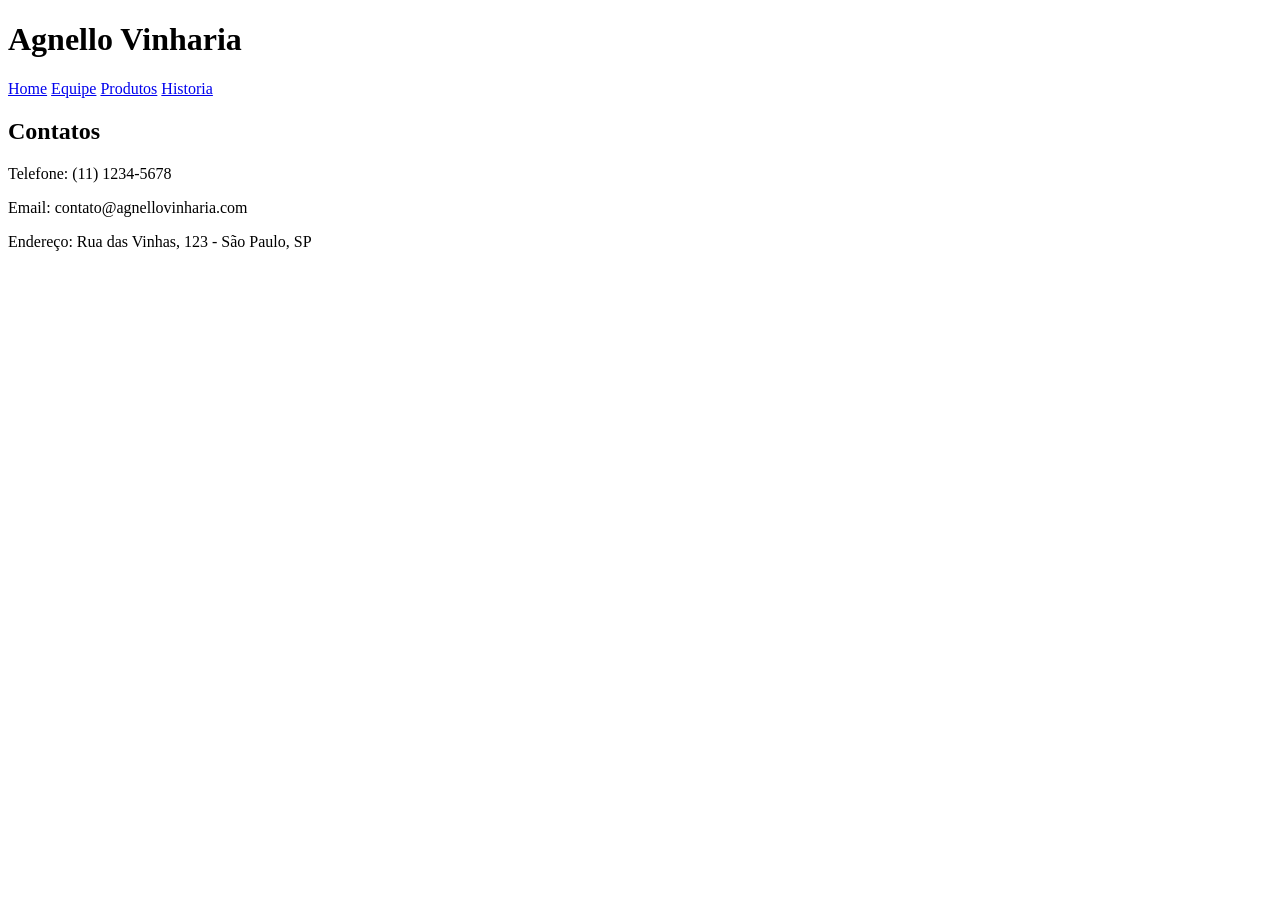
==== src/pages/contato.html @ 3767deb5 "Merge pull request #2 from renandasilvaa/Renan feat: Implementado a seção de equipes juntamente com " ====
<!DOCTYPE html>
<html lang="en">
<head>
    <meta charset="UTF-8">
    <meta name="viewport" content="width=device-width, initial-scale=1.0">
    <title>Agnello Vinharia - Contato</title>
</head>
<body>
    <h1>Agnello Vinharia</h1>
    <a href="../../index.html">Home</a>
    <a href="equipe.html">Equipe</a>
    <a href="produtos.html">Produtos</a>
    <a href="historia.html">Historia</a>
    
    <h2>Contatos</h2>
    <p>Telefone: (11) 1234-5678</p>
    <p>Email: contato@agnellovinharia.com</p>
    <p>Endereço: Rua das Vinhas, 123 - São Paulo, SP</p>
</body>
</html>
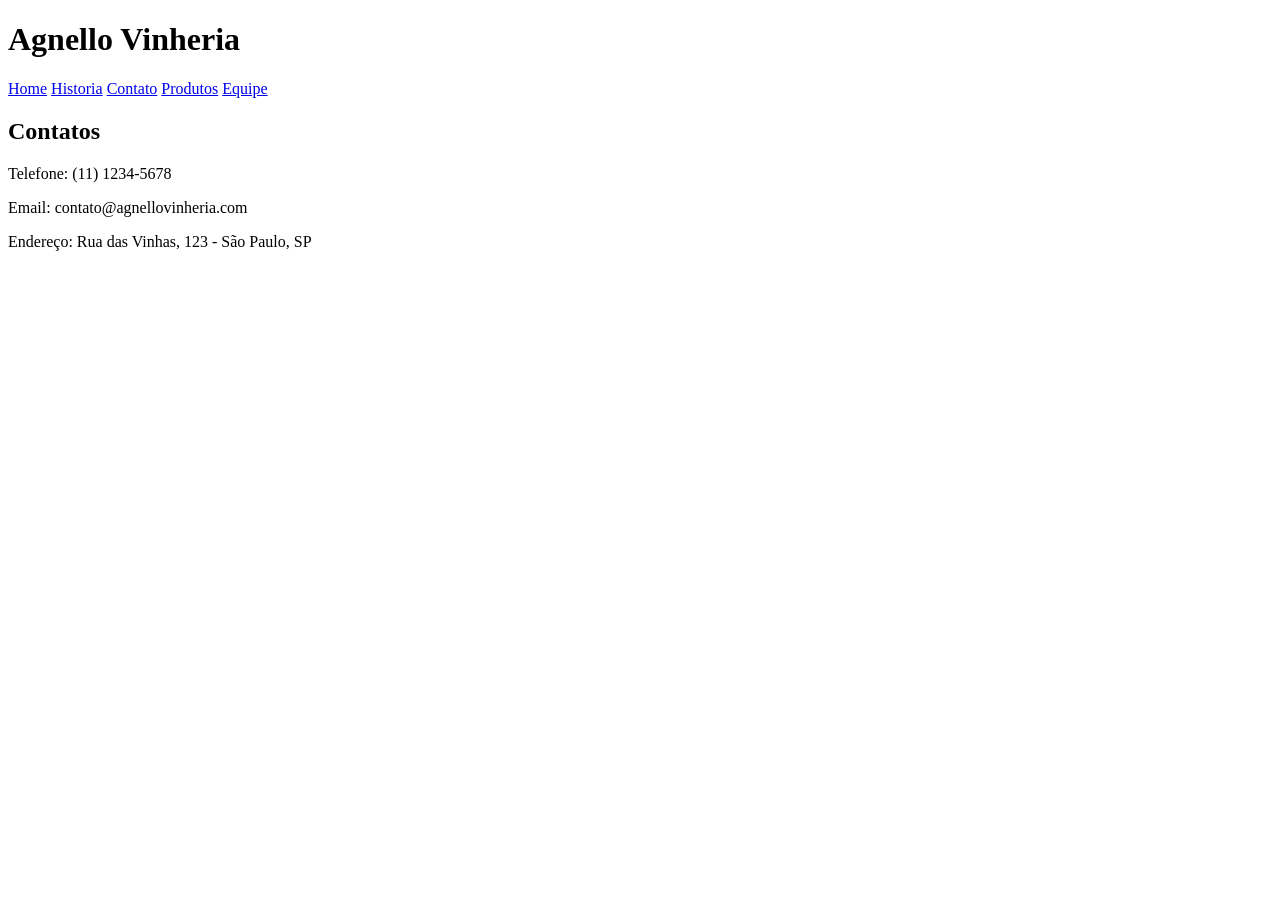
==== commit b51df27c: "Merge pull request #6 from felippetuma/tuma feat: Adicionando tag nav e modificando o nome." ====
--- a/src/pages/contato.html
+++ b/src/pages/contato.html
@@ -3,18 +3,24 @@
 <head>
     <meta charset="UTF-8">
     <meta name="viewport" content="width=device-width, initial-scale=1.0">
-    <title>Agnello Vinharia - Contato</title>
+    <meta name="keywords" content="contato, telefone, email, endereço, Agnello Vinheria">
+    <meta name="description" content="Entre em contato com a Agnello Vinheria. Telefone, email e endereço para que você possa nos encontrar e conhecer nossos vinhos de perto. Estamos ansiosos para receber sua visita!">
+    <title>Agnello Vinheria - Contato</title>
+    <link rel="stylesheet" href="../css/style.css">
 </head>
 <body>
-    <h1>Agnello Vinharia</h1>
-    <a href="../../index.html">Home</a>
-    <a href="equipe.html">Equipe</a>
-    <a href="produtos.html">Produtos</a>
-    <a href="historia.html">Historia</a>
+    <h1>Agnello Vinheria</h1>
+    <nav>
+        <a href="../../index.html">Home</a>
+        <a href="historia.html">Historia</a>
+        <a href="contato.html">Contato</a>
+        <a href="produtos.html">Produtos</a>
+        <a href="equipe.html">Equipe</a>
+    </nav>    
     
     <h2>Contatos</h2>
     <p>Telefone: (11) 1234-5678</p>
-    <p>Email: contato@agnellovinharia.com</p>
+    <p>Email: contato@agnellovinheria.com</p>
     <p>Endereço: Rua das Vinhas, 123 - São Paulo, SP</p>
 </body>
 </html>
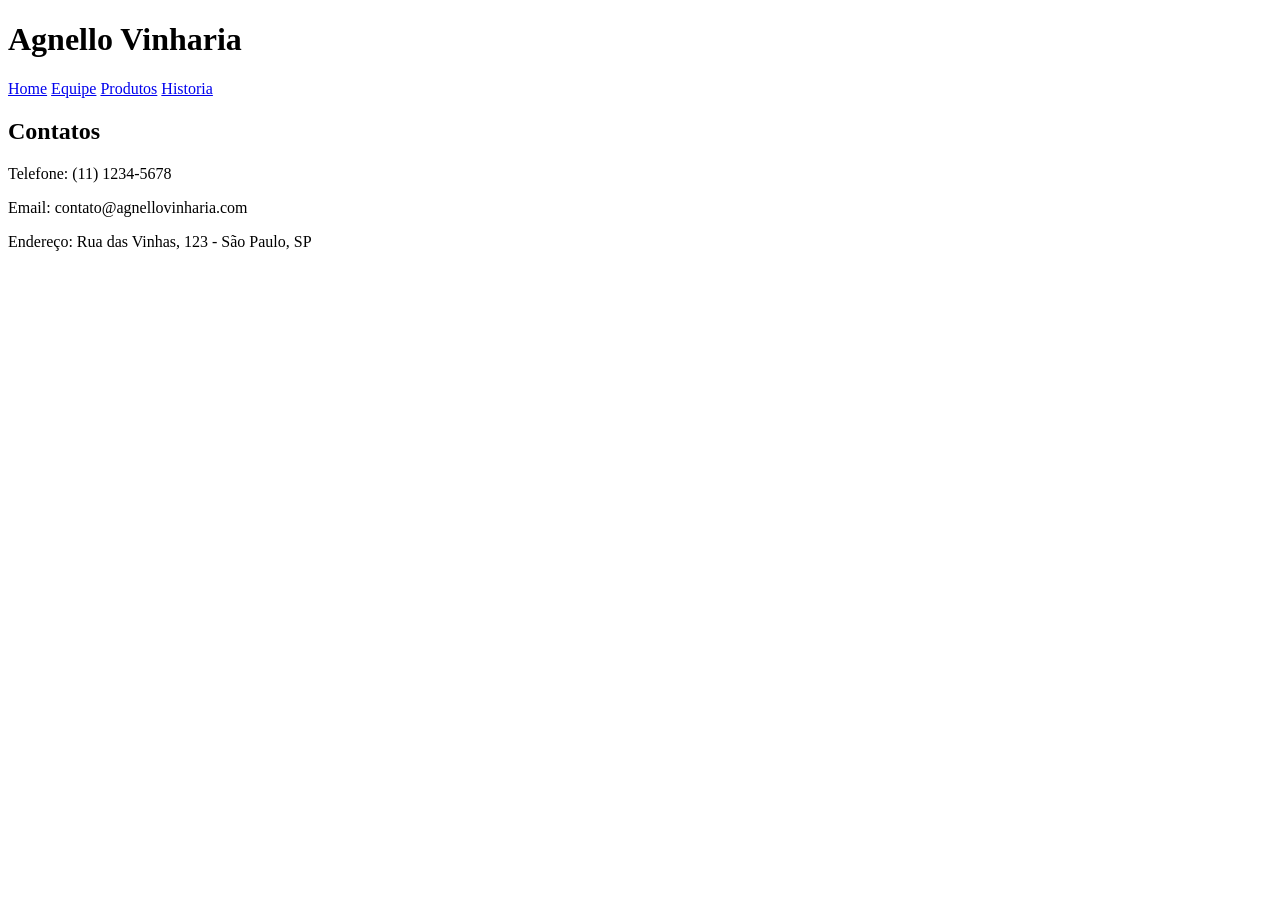
==== commit b871b676: "Merge branch 'main' of github.com:DiegoAORocha/vinharia-agnello into Diego" ====
--- a/src/pages/contato.html
+++ b/src/pages/contato.html
@@ -3,24 +3,20 @@
 <head>
     <meta charset="UTF-8">
     <meta name="viewport" content="width=device-width, initial-scale=1.0">
-    <meta name="keywords" content="contato, telefone, email, endereço, Agnello Vinheria">
-    <meta name="description" content="Entre em contato com a Agnello Vinheria. Telefone, email e endereço para que você possa nos encontrar e conhecer nossos vinhos de perto. Estamos ansiosos para receber sua visita!">
-    <title>Agnello Vinheria - Contato</title>
-    <link rel="stylesheet" href="../css/style.css">
+    <meta name="keywords" content="contato, telefone, email, endereço, Agnello Vinharia">
+    <meta name="description" content="Entre em contato com a Agnello Vinharia. Telefone, email e endereço para que você possa nos encontrar e conhecer nossos vinhos de perto. Estamos ansiosos para receber sua visita!">
+    <title>Agnello Vinharia - Contato</title>
 </head>
 <body>
-    <h1>Agnello Vinheria</h1>
-    <nav>
-        <a href="../../index.html">Home</a>
-        <a href="historia.html">Historia</a>
-        <a href="contato.html">Contato</a>
-        <a href="produtos.html">Produtos</a>
-        <a href="equipe.html">Equipe</a>
-    </nav>    
+    <h1>Agnello Vinharia</h1>
+    <a href="../../index.html">Home</a>
+    <a href="equipe.html">Equipe</a>
+    <a href="produtos.html">Produtos</a>
+    <a href="historia.html">Historia</a>
     
     <h2>Contatos</h2>
     <p>Telefone: (11) 1234-5678</p>
-    <p>Email: contato@agnellovinheria.com</p>
+    <p>Email: contato@agnellovinharia.com</p>
     <p>Endereço: Rua das Vinhas, 123 - São Paulo, SP</p>
 </body>
 </html>
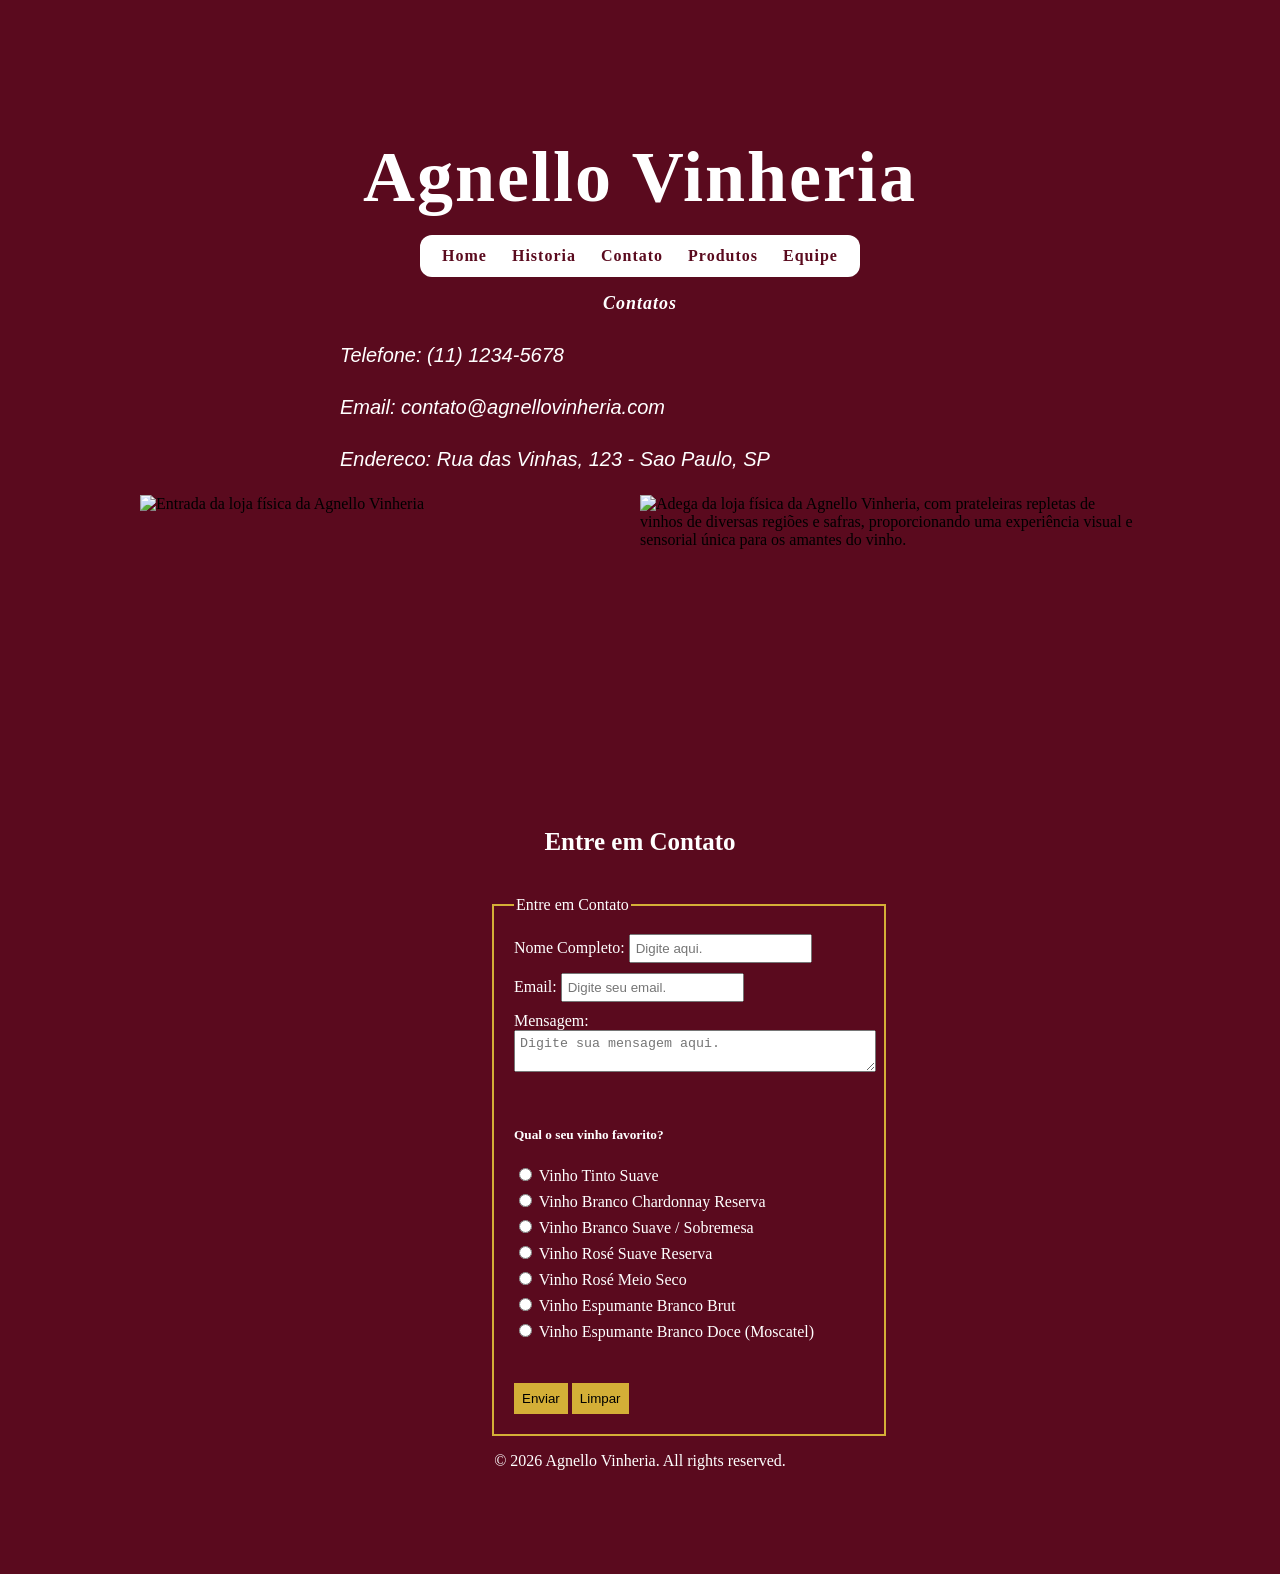
==== commit a950ba02: "Merge pull request #15 from felippetuma/tuma Tuma" ====
--- a/src/pages/contato.html
+++ b/src/pages/contato.html
@@ -1,22 +1,83 @@
 <!DOCTYPE html>
-<html lang="en">
+<html lang="pt-br">
 <head>
     <meta charset="UTF-8">
     <meta name="viewport" content="width=device-width, initial-scale=1.0">
-    <meta name="keywords" content="contato, telefone, email, endereço, Agnello Vinharia">
-    <meta name="description" content="Entre em contato com a Agnello Vinharia. Telefone, email e endereço para que você possa nos encontrar e conhecer nossos vinhos de perto. Estamos ansiosos para receber sua visita!">
-    <title>Agnello Vinharia - Contato</title>
+    <meta name="keywords" content="contato, telefone, email, endereço, Agnello Vinheria">
+    <meta name="description" content="Entre em contato com a Agnello Vinheria. Telefone, email e endereço para que você possa nos encontrar e conhecer nossos vinhos de perto. Estamos ansiosos para receber sua visita!">
+    <title>Agnello Vinheria - Contato</title>
+    <link rel="stylesheet" href="../css/style.css">
 </head>
 <body>
-    <h1>Agnello Vinharia</h1>
-    <a href="../../index.html">Home</a>
-    <a href="equipe.html">Equipe</a>
-    <a href="produtos.html">Produtos</a>
-    <a href="historia.html">Historia</a>
-    
-    <h2>Contatos</h2>
-    <p>Telefone: (11) 1234-5678</p>
-    <p>Email: contato@agnellovinharia.com</p>
-    <p>Endereço: Rua das Vinhas, 123 - São Paulo, SP</p>
+    <header>
+        <h1>Agnello Vinheria</h1>
+    </header>
+    <nav aria-label="Navegacao principal">
+        <ul class="nav-list">
+            <li><a href="../../index.html">Home</a></li>
+            <li><a href="historia.html">Historia</a></li>
+            <li><a href="contato.html">Contato</a></li>
+            <li><a href="produtos.html">Produtos</a></li>
+            <li><a href="equipe.html">Equipe</a></li>
+        </ul>
+    </nav>
+    <main>
+        <section>
+            <h2>Contatos</h2>
+            <address>
+                <p>Telefone: (11) 1234-5678</p>
+                <p>Email: contato@agnellovinheria.com</p>
+                <p>Endereco: Rua das Vinhas, 123 - Sao Paulo, SP</p>
+            </address>
+<div class="fotos">
+            <img src="../assets/imgs/loja_fisica/entrada_adega_agnello.png" alt="Entrada da loja física da Agnello Vinheria" width="500px" height="300px">
+            <img src="../assets/imgs/loja_fisica/adega_agnello.png" alt="Adega da loja física da Agnello Vinheria, com prateleiras repletas de vinhos de diversas regiões e safras, proporcionando uma experiência visual e sensorial única para os amantes do vinho." width="500px" height="300px">
+        </div>
+        </section>
+
+        <section>
+            <h4>Entre em Contato</h4>
+            <div class="form">
+            <form action="" method="get">
+                <fieldset>
+                    <legend>Entre em Contato</legend>
+                    <label for="nome_sobrenome">Nome Completo:</label>
+                    <input type="text" name="nome_sobrenome" placeholder="Digite aqui." required><br>
+                    <label for="email">Email:</label>
+                    <input type="email" name="email" placeholder="Digite seu email." required><br>
+                    <label for="mensagem">Mensagem:</label><br>
+                    <textarea name="mensagem" placeholder="Digite sua mensagem aqui." required></textarea><br><br>
+
+                    <h5> Qual o seu vinho favorito? </h5>
+                    <input type="radio" name="vinhos" value="Tinto">
+                    <label for="Tinto">Vinho Tinto Suave</label><br>
+
+                    <input type="radio" name="vinhos" value="Branco">
+                    <label for="Branco">Vinho Branco Chardonnay Reserva</label><br>
+                    <input type="radio" name="vinhos" value="Branco">
+                    <label for="Branco">Vinho Branco Suave / Sobremesa</label><br>
+
+                    <input type="radio" name="vinhos" value="Rosé">
+                    <label for="Rosé">Vinho Rosé Suave Reserva</label><br>
+
+                    <input type="radio" name="vinhos" value="Rosé">
+                    <label for="Rosé">Vinho Rosé Meio Seco</label><br>
+
+                    <input type="radio" name="vinhos" value="Espumante">
+                    <label for="Espumante">Vinho Espumante Branco Brut</label><br>
+                    <input type="radio" name="vinhos" value="Espumante">
+                    <label for="Espumante">Vinho Espumante Branco Doce (Moscatel)</label><br>
+
+                    <br><br>
+                    <button type="submit">Enviar</button>
+                    <button type="reset">Limpar</button>
+                </fieldset>
+            </form>
+        </section>
+    </main>
+    </div>
+    <footer>
+        <p>&copy; 2026 Agnello Vinheria. All rights reserved.</p>
+    </footer>
 </body>
 </html>
--- a/src/css/style.css
+++ b/src/css/style.css
@@ -0,0 +1,250 @@
+body {
+    background-color: #5a0a1e;
+    padding: 80px; /* espaço interno em toda a página */
+}
+
+h1 {
+    color: white;
+    font-weight: 700;
+    font-size: 72px;
+    text-align: center;
+    letter-spacing: 2px; /* espaço entre letras */
+    margin-bottom: 10px;
+    font-family: 'Playfair Display', serif;
+}
+
+h2 {
+    color: white;
+    text-align: center;
+    font-size: 18px;
+    font-style: italic;
+    letter-spacing: 1px;
+    margin-bottom: 25px;
+}
+
+h3 {
+    color: #ffffff;
+    text-align: center;
+}
+
+h4 {
+    text-align: center;
+    color: white;
+    font-size: 25px;
+}
+
+h6 {
+    color: white;
+    text-align: center;
+    font-size: 15px;
+}
+
+footer {
+    text-align: center;
+    color: white;
+}
+
+/* texto */
+main section p {
+    margin-left: auto;
+    margin-right: auto; /* centraliza horizontalmente */
+    font-size: 20px;
+    max-width: 600px; /* limita largura do texto */
+    line-height: 1.6; /* espaçamento entre linhas */
+    text-align: justify;
+    font-family: sans-serif;
+    color: white;
+}
+
+.xxx {
+    color: #f4f4f4;
+    font-size: 16px;
+    line-height: 1.6;
+    padding-left: 15px;
+    border-left: 3px solid #D4AF37; /* barra decorativa */
+    list-style: none;
+    margin: 0 auto; /* centraliza */
+    max-width: 600px;
+}
+
+/* navbar */
+.nav-list {
+    border-radius: 12px;
+    background-color: #ffffff;
+    list-style: none;
+    display: flex; /* deixa os itens lado a lado */
+    justify-content: center; /* centraliza horizontalmente */
+    align-items: center; /* alinha verticalmente */
+    padding: 12px 20px;
+    gap: 25px; /* espaço entre itens */
+    width: 400px;
+    margin-left: auto;
+    margin-right: auto;
+}
+
+.nav-list li a {
+    color: #5a0a1e;
+    text-decoration: none; /* remove sublinhado */
+    font-weight: bold;
+    font-size: 16px;
+    letter-spacing: 1px;
+    transition: 0.3s; /* animação suave */
+}
+
+.nav-list li a:hover {
+    color: #ffccd5;
+    transform: scale(1.05); /* aumenta levemente */
+}
+
+/* links */
+#link-historia {
+    color: white;
+}
+
+.links {
+    display: flex;
+    justify-content: center;
+    gap: 20px;
+    margin-top: 30px;
+    flex-wrap: wrap; /* quebra linha no celular */
+}
+
+.links a {
+    text-decoration: none;
+    color: #D4AF37;
+    border: 1px solid #D4AF37;
+    padding: 10px 20px;
+    border-radius: 5px;
+    font-weight: bold;
+    transition: all 0.3s ease;
+}
+
+.links a:hover {
+    background-color: #D4AF37;
+    color: #4A0404;
+    transform: translateY(-3px); /* sobe levemente */
+}
+
+/* imagens */
+.foto-loja,
+.foto-vinhos,
+.fotos {
+    display: flex;
+    justify-content: center; /* centraliza imagem */
+}
+
+.renan {
+    width: 200px;
+    height: 200px;
+}
+
+/* listas */
+.vinhos {
+    list-style-type: none;
+    padding: 0;
+    margin: 20px auto;
+    color: #f4f4f4;
+    line-height: 1.6;
+    padding-left: 15px;
+    border-left: 3px solid #D4AF37;
+    max-width: 600px;
+}
+
+.membros {
+    color: white;
+}
+
+/* formulário */
+.form {
+    display: flex;
+    justify-content: center;
+    margin-top: 40px;
+}
+
+.form fieldset {
+    border: 2px solid #D4AF37;
+    padding: 20px;
+    width: 350px;
+}
+
+.form input,
+.form textarea {
+    width: 100%; /* ocupa toda largura */
+    margin-bottom: 10px;
+    padding: 5px;
+}
+
+.form input {
+    width: auto; /* sobrescreve o 100% */
+}
+
+.form button {
+    background-color: #D4AF37;
+    border: none;
+    padding: 8px;
+    cursor: pointer;
+}
+
+/* produtos */
+.yyy {
+    max-width: 800px;
+    margin: auto; /* centraliza o conteúdo */
+}
+
+.prod {
+    margin-bottom: 40px;
+    text-align: center;
+}
+
+.prod2 {
+    border: 1px solid #D4AF37;
+    padding: 15px;
+    margin: 20px 0;
+}
+
+.prod2 img {
+    display: block;
+    margin: 10px auto;
+    max-width: 150px; /* limita tamanho da imagem */
+}
+
+.prod3 {
+    list-style: none;
+    padding: 0;
+    color: white;
+}
+
+/* mídia */
+video,
+iframe {
+    display: block;
+    margin: 20px auto;
+    max-width: 100%; /* responsivo */
+}
+
+/* tabela */
+#tabela-produtos {
+    margin: 20px auto;
+    border-collapse: collapse; /* junta as bordas */
+}
+
+#tabela-produtos th,
+#tabela-produtos td {
+    border: 1px solid white;
+    padding: 8px;
+    color: white;
+}
+
+/* formulário simples */
+form {
+    text-align: left;
+    max-width: 300px;
+    margin: auto;
+    color: white;
+}
+
+form input,
+form select {
+    width: 100%;
+    margin-bottom: 10px;
+}
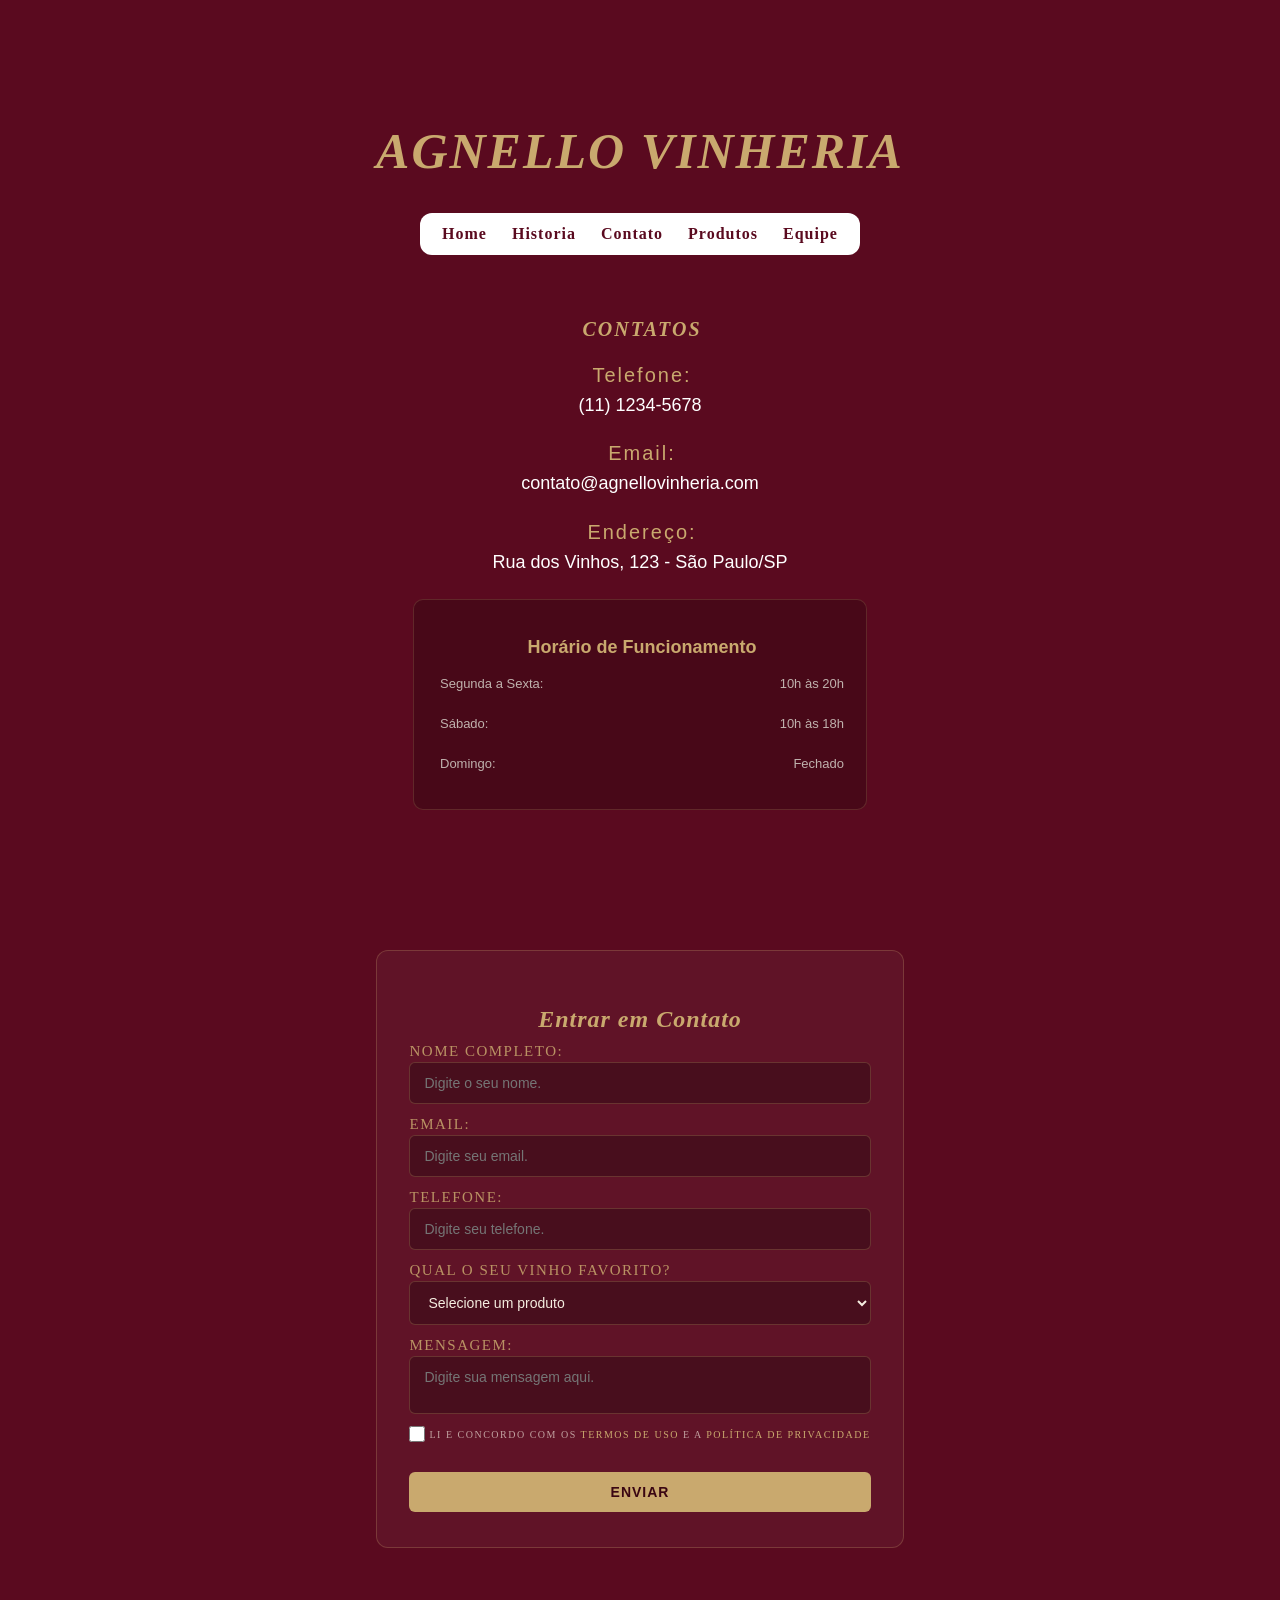
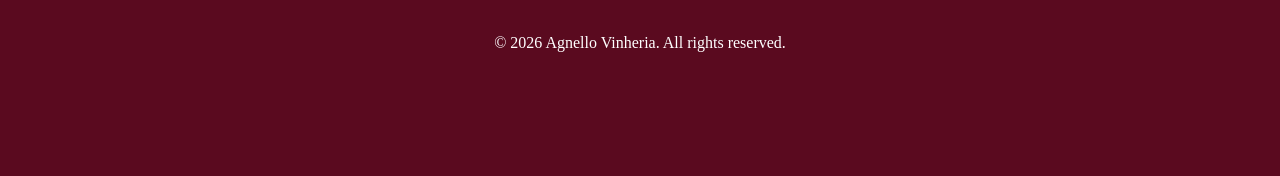
==== commit a6e94e38: "Merge pull request #25 from felippetuma/tuma Tuma" ====
--- a/src/pages/contato.html
+++ b/src/pages/contato.html
@@ -7,75 +7,81 @@
     <meta name="description" content="Entre em contato com a Agnello Vinheria. Telefone, email e endereço para que você possa nos encontrar e conhecer nossos vinhos de perto. Estamos ansiosos para receber sua visita!">
     <title>Agnello Vinheria - Contato</title>
     <link rel="stylesheet" href="../css/style.css">
+    <link rel="stylesheet" href="../css/efeitos.css">
+
 </head>
 <body>
-    <header>
+    <header class="start">
         <h1>Agnello Vinheria</h1>
     </header>
-    <nav aria-label="Navegacao principal">
-        <ul class="nav-list">
-            <li><a href="../../index.html">Home</a></li>
-            <li><a href="historia.html">Historia</a></li>
-            <li><a href="contato.html">Contato</a></li>
-            <li><a href="produtos.html">Produtos</a></li>
-            <li><a href="equipe.html">Equipe</a></li>
-        </ul>
-    </nav>
+    <section class="nav">
+        <nav aria-label="Navegacao principal">
+            <ul class="nav-list">
+                <li><a href="../../index.html">Home</a></li>
+                <li><a href="historia.html">Historia</a></li>
+                <li><a href="contato.html">Contato</a></li>
+                <li><a href="produtos.html">Produtos</a></li>
+                <li><a href="equipe.html">Equipe</a></li>
+            </ul>
+        </nav>
+    </section>
     <main>
-        <section>
-            <h2>Contatos</h2>
-            <address>
-                <p>Telefone: (11) 1234-5678</p>
-                <p>Email: contato@agnellovinheria.com</p>
-                <p>Endereco: Rua das Vinhas, 123 - Sao Paulo, SP</p>
-            </address>
-<div class="fotos">
-            <img src="../assets/imgs/loja_fisica/entrada_adega_agnello.png" alt="Entrada da loja física da Agnello Vinheria" width="500px" height="300px">
-            <img src="../assets/imgs/loja_fisica/adega_agnello.png" alt="Adega da loja física da Agnello Vinheria, com prateleiras repletas de vinhos de diversas regiões e safras, proporcionando uma experiência visual e sensorial única para os amantes do vinho." width="500px" height="300px">
+        <div class="layout-contato">
+            <section class="contatos">
+                <div class="dados">
+                    <h1>Contatos</h1>
+                    <p><span>Telefone:</span><br>(11) 1234-5678</p>
+                    <p><span>Email:</span><br> contato@agnellovinheria.com</p>
+                    <p><span>Endereço:</span><br> Rua dos Vinhos, 123 - São Paulo/SP</p>
+                </div>
+                
+                <div class="horario">
+                    <h3>Horário de Funcionamento</h3>
+                    <p><span>Segunda a Sexta:</span> <span>10h às 20h</span></p>
+                    <p><span>Sábado:</span> <span>10h às 18h</span></p>
+                    <p><span>Domingo:</span> <span>Fechado</span></p>
+                </div>
+                <!-- <div class="interior-fotos">
+                    <img src="../assets/imgs/loja_fisica/entrada_adega_agnello.png" alt="Entrada da loja física da Agnello Vinheria" width="500px" height="300px">
+                    <img src="../assets/imgs/loja_fisica/adega_agnello.png" alt="Adega da loja física da Agnello Vinheria, com prateleiras repletas de vinhos de diversas regiões e safras, proporcionando uma experiência visual e sensorial única para os amantes do vinho." width="500px" height="300px">
+                </div> -->
+            </section>
+            
+            <section class="contato">
+                <div class="entrar-em-contato">
+                    <h2>Entrar em Contato</h2>
+                    <form action="">
+                        <label for="nome-sobrenome">Nome Completo:</label>
+                        <input type="text" name="nome-sobrenome" placeholder="Digite o seu nome." required>
+                        <label for="email">Email:</label>
+                        <input type="email" name="email" placeholder="Digite seu email." required>
+                        <label for="phone">Telefone:</label>
+                        <input type="tel" name="phone" placeholder="Digite seu telefone." required>
+                        <label for="opcoes-vinhos">Qual o seu vinho favorito?</label>
+                        <select name="opcoes-vinhos" id="opcoes-vinhos">
+                            <option value="selecione" disabled selected>Selecione um produto</option>
+                            <option value="vinho-tinto-suave">Vinho Tinto Suave</option>
+                            <option value="vinho-branco-chardonnay-reserva">Vinho Branco Chardonnay Reserva</option>
+                            <option value="vinho-branco-suave-sobremesa">Vinho Branco Suave / Sobremesa</option>
+                            <option value="vinho-rose-suave-reserva">Vinho Rosé Suave Reserva</option>
+                            <option value="vinho-rose-meio-seco">Vinho Rosé Meio Seco</option>
+                            <option value="vinho-espumante-branco-brut">Vinho Espumante Branco Brut</option>
+                            <option value="vinho-espumante-branco-doce-moscatel">Vinho Espumante Branco Doce (Moscatel)</option>
+                        </select>
+                        <label for="mensagem">Mensagem:</label>
+                        <textarea name="mensagem" placeholder="Digite sua mensagem aqui." required></textarea>
+                        <div class="termos">
+                            <input required type="checkbox" id="termos-contato">
+                            <label for="termos-contato">Li e concordo com os <span style="color: #c9a96e;">termos de uso</span> e a <span style="color: #c9a96e;">política de privacidade</span></label>
+                        </div>
+                        <br>
+                        
+                        <button type="submit">Enviar</button>
+                    </form>
+                </div>
+            </section>
         </div>
-        </section>
-
-        <section>
-            <h4>Entre em Contato</h4>
-            <div class="form">
-            <form action="" method="get">
-                <fieldset>
-                    <legend>Entre em Contato</legend>
-                    <label for="nome_sobrenome">Nome Completo:</label>
-                    <input type="text" name="nome_sobrenome" placeholder="Digite aqui." required><br>
-                    <label for="email">Email:</label>
-                    <input type="email" name="email" placeholder="Digite seu email." required><br>
-                    <label for="mensagem">Mensagem:</label><br>
-                    <textarea name="mensagem" placeholder="Digite sua mensagem aqui." required></textarea><br><br>
-
-                    <h5> Qual o seu vinho favorito? </h5>
-                    <input type="radio" name="vinhos" value="Tinto">
-                    <label for="Tinto">Vinho Tinto Suave</label><br>
-
-                    <input type="radio" name="vinhos" value="Branco">
-                    <label for="Branco">Vinho Branco Chardonnay Reserva</label><br>
-                    <input type="radio" name="vinhos" value="Branco">
-                    <label for="Branco">Vinho Branco Suave / Sobremesa</label><br>
-
-                    <input type="radio" name="vinhos" value="Rosé">
-                    <label for="Rosé">Vinho Rosé Suave Reserva</label><br>
-
-                    <input type="radio" name="vinhos" value="Rosé">
-                    <label for="Rosé">Vinho Rosé Meio Seco</label><br>
-
-                    <input type="radio" name="vinhos" value="Espumante">
-                    <label for="Espumante">Vinho Espumante Branco Brut</label><br>
-                    <input type="radio" name="vinhos" value="Espumante">
-                    <label for="Espumante">Vinho Espumante Branco Doce (Moscatel)</label><br>
-
-                    <br><br>
-                    <button type="submit">Enviar</button>
-                    <button type="reset">Limpar</button>
-                </fieldset>
-            </form>
-        </section>
     </main>
-    </div>
     <footer>
         <p>&copy; 2026 Agnello Vinheria. All rights reserved.</p>
     </footer>
--- a/src/css/style.css
+++ b/src/css/style.css
@@ -1,16 +1,18 @@
+
 body {
-    background-color: #5a0a1e;
+    background-color: #5a0a1f;
     padding: 80px; /* espaço interno em toda a página */
 }
 
+
 h1 {
-    color: white;
-    font-weight: 700;
-    font-size: 72px;
-    text-align: center;
-    letter-spacing: 2px; /* espaço entre letras */
-    margin-bottom: 10px;
-    font-family: 'Playfair Display', serif;
+    font-family: 'Cormorant Garamond', serif;
+    font-style: italic;
+    font-size: 50px;
+    letter-spacing: 2px;
+    color: #c9a96e;
+    text-transform: uppercase;
+    text-align: center;
 }
 
 h2 {
@@ -37,11 +39,6 @@
     color: white;
     text-align: center;
     font-size: 15px;
-}
-
-footer {
-    text-align: center;
-    color: white;
 }
 
 /* texto */
@@ -61,7 +58,7 @@
     font-size: 16px;
     line-height: 1.6;
     padding-left: 15px;
-    border-left: 3px solid #D4AF37; /* barra decorativa */
+    border-left: 3px solid #c9a96e; /* barra decorativa */
     list-style: none;
     margin: 0 auto; /* centraliza */
     max-width: 600px;
@@ -83,7 +80,7 @@
 }
 
 .nav-list li a {
-    color: #5a0a1e;
+    color: #5a0a1f;
     text-decoration: none; /* remove sublinhado */
     font-weight: bold;
     font-size: 16px;
@@ -111,18 +108,12 @@
 
 .links a {
     text-decoration: none;
-    color: #D4AF37;
-    border: 1px solid #D4AF37;
+    color: #c9a96e;
+    border: 1px solid #c9a96e;
     padding: 10px 20px;
     border-radius: 5px;
     font-weight: bold;
     transition: all 0.3s ease;
-}
-
-.links a:hover {
-    background-color: #D4AF37;
-    color: #4A0404;
-    transform: translateY(-3px); /* sobe levemente */
 }
 
 /* imagens */
@@ -146,7 +137,7 @@
     color: #f4f4f4;
     line-height: 1.6;
     padding-left: 15px;
-    border-left: 3px solid #D4AF37;
+    border-left: 3px solid #c9a96e;
     max-width: 600px;
 }
 
@@ -162,7 +153,7 @@
 }
 
 .form fieldset {
-    border: 2px solid #D4AF37;
+    border: 2px solid #c9a96e;
     padding: 20px;
     width: 350px;
 }
@@ -179,7 +170,7 @@
 }
 
 .form button {
-    background-color: #D4AF37;
+    background-color: #c9a96e;
     border: none;
     padding: 8px;
     cursor: pointer;
@@ -197,7 +188,7 @@
 }
 
 .prod2 {
-    border: 1px solid #D4AF37;
+    border: 1px solid #c9a96e;
     padding: 15px;
     margin: 20px 0;
 }
@@ -225,26 +216,399 @@
 /* tabela */
 #tabela-produtos {
     margin: 20px auto;
+    border: 1px solid #c9a96e;
     border-collapse: collapse; /* junta as bordas */
 }
 
 #tabela-produtos th,
 #tabela-produtos td {
-    border: 1px solid white;
+    border: 1px solid #c9a96e;
     padding: 8px;
     color: white;
 }
 
-/* formulário simples */
-form {
+.comprar-produto{
+    display: flex;
+    flex-direction: column;
+    align-items: center;
+    margin-bottom: 40px;
+    text-align: center;
+}
+.produtos-escolha  {
+    margin-top: 20px;
+    background: rgba(255,255,255,0.04);
+    border: 1px solid rgba(201,169,110,0.25);
+    border-radius: 12px;
+    box-sizing: border-box;
+    padding: 35px 32px;
+    color: white;
+    resize: none;
+    font-family: Roboto, Calibri, cursive;
+    font-size: 16px;
+    transition: all 0.5s ease-in-out;
+    
+    h2 {
+        font-family: 'Playfair Display', serif;
+        font-size: 24px;
+        color: #c9a96e;
+        margin-bottom: 10px;
+    }
+}
+
+.produtos-escolha label {
+    font-size: 15px;
+    font-weight: 500;
+    letter-spacing: 1.5px;
+    text-transform: uppercase;
+    color: rgba(201,169,110,0.85);
+}
+
+.produtos-escolha input,
+.produtos-escolha textarea,
+.produtos-escolha select {
+    background: rgba(0,0,0,0.25);
+    border: 1px solid rgba(201,169,110,0.25);
+    border-radius: 6px;
+    color: #f5ede0;
+    font-family: 'Jost', sans-serif;
+    font-size: 14px;
+    font-weight: 300;
+    padding: 12px 14px;
+    outline: none;
+    transition: border-color 0.2s;
+    width: 100%;
+    display: block;
+    margin-bottom: 12px;
+    resize: none;
+    box-sizing: border-box;
+}
+
+.produtos-escolha button {
+    background: #c9a96e;
+    color: #3a0612;
+    border: none;
+    border-radius: 6px;
+    padding: 12px 24px;
+    cursor: pointer;
+    font-weight: 600;
+    font-size: 14px;
+    text-transform: uppercase;
+    letter-spacing: 1px;
+    transition: all 0.3s ease;
+    width: 100%;
+    margin-top: 12px;
+}
+
+.produtos-escolha button:hover {
+    background: #b3956b;
+    transform: translateY(-2px);
+    box-shadow: 0 4px 12px rgba(201, 169, 110, 0.3);
+}
+
+.produtos-escolha .termos {
+    display: flex;
+    align-items: center;
+    justify-content: center;
+    gap: 4px;
+    width: fit-content;
+    margin-top: 8px;
+    margin-left: auto;
+    margin-right: auto;
+    white-space: nowrap;
+}
+
+.produtos-escolha .termos label {
+    margin: 0;
+    display: inline;
+}
+
+.produtos-escolha .termos input {
+    margin: 0;
+}
+
+/* Contato */
+
+.layout-contato {
+    display: flex;
+    width: 100%;
+    justify-content: center;
+    align-items: flex-start;
+    gap: 90px;
+    flex-wrap: wrap;
+}
+
+.layout-contato h1 {
+    font-family: 'Cormorant Garamond', serif;
+    font-style: italic;
+    font-size: 20px;
+    letter-spacing: 2px;
+    color: #c9a96e;
+    text-transform: uppercase;
+}
+.dados span {
+    text-align: center;
+    color: #c9a96e;
+    font-size: 20px;
+    letter-spacing: 2px;
+}
+.dados p {
+    text-align: center;
+    color: white;
+    font-size: 18px;
+}
+
+.layout-contato .contatos,
+.layout-contato .contato {
+    flex: 1 1 920px;
+    max-width: 680px;
+}
+
+.contato {
+    display: flex;
+    justify-content: center;
+}
+
+.entrar-em-contato  {
+    margin-top: 20px;
+    background: rgba(255,255,255,0.04);
+    border: 1px solid rgba(201,169,110,0.25);
+    border-radius: 12px;
+    box-sizing: border-box;
+    padding: 35px 32px;
+    color: white;
+    resize: none;
+    font-family: Roboto, Calibri, cursive;
+    font-size: 16px;
+    transition: all 0.5s ease-in-out;
+    
+    h2 {
+        font-family: 'Playfair Display', serif;
+        font-size: 24px;
+        color: #c9a96e;
+        margin-bottom: 10px;
+    }
+}
+
+.entrar-em-contato label {
+    font-size: 15px;
+    font-weight: 500;
+    letter-spacing: 1.5px;
+    text-transform: uppercase;
+    color: rgba(201,169,110,0.85);
+}
+
+.entrar-em-contato input,
+.entrar-em-contato textarea,
+.entrar-em-contato select {
+    background: rgba(0,0,0,0.25);
+    border: 1px solid rgba(201,169,110,0.25);
+    border-radius: 6px;
+    color: #f5ede0;
+    font-family: 'Jost', sans-serif;
+    font-size: 14px;
+    font-weight: 300;
+    padding: 12px 14px;
+    outline: none;
+    transition: border-color 0.2s;
+    width: 100%;
+    display: block;
+    margin-bottom: 12px;
+    resize: none;
+    box-sizing: border-box;
+}
+
+.termos input[type="checkbox"] {
+    width: 16px;
+    height: 16px;
+    accent-color: #c9a96e;
+    flex-shrink: 0;
+}
+
+.termos label {
+    font-size: 10px;
+    color: rgba(245,237,224,0.65);
+    font-weight: 300;
+}
+
+.entrar-em-contato button {
+    background: #c9a96e;
+    color: #3a0612;
+    border: none;
+    border-radius: 6px;
+    padding: 12px 24px;
+    cursor: pointer;
+    font-weight: 600;
+    font-size: 14px;
+    text-transform: uppercase;
+    letter-spacing: 1px;
+    transition: all 0.3s ease;
+    width: 100%;
+    margin-top: 12px;
+}
+
+.entrar-em-contato button:hover {
+    background: #b3956b;
+    transform: translateY(-2px);
+    box-shadow: 0 4px 12px rgba(201, 169, 110, 0.3);
+}
+
+.entrar-em-contato label {
+    display: block;
+    margin-top: 6px;
+    margin-bottom: 2px;
     text-align: left;
-    max-width: 300px;
-    margin: auto;
-    color: white;
-}
-
-form input,
-form select {
+}
+
+.entrar-em-contato .termos {
+    display: flex;
+    align-items: center;
+    justify-content: center;
+    gap: 4px;
+    width: fit-content;
+    margin-top: 8px;
+    margin-left: auto;
+    margin-right: auto;
+    white-space: nowrap;
+}
+.entrar-em-contato .termos label {
+    margin: 0;
+    display: inline;
+}
+
+.entrar-em-contato .termos input {
+    margin: 0;
+}
+
+.contatos {
     width: 100%;
+    padding: 30px 60px;
+    font-family: 'Playfair Display', serif;
+    display: flex;
+    align-items: center;
+    gap: 4px;
+    text-align: justify;
+    font-size: 24px;
+    text-indent: 4px;
+    flex-direction: column;
+}
+
+.horario {
+    background-color: rgba(0,0,0,0.2);
+    border: 1px solid rgba(201,169,110,0.2);
+    border-radius: 10px;
+    padding: 19px 22px;
+    width: 60%;
+    
+    h3 {
+        font-family: Arial, Helvetica, sans-serif;
+        color: #c9a96e;
+        font-size: 18px;
+        margin-bottom: 10px;
+    }
+    
+    p {
+        display: flex;
+        justify-content: space-between;
+        font-size: 13px;
+        color: rgba(214, 209, 200, 0.842);
+        font-weight: 300;
+        padding: 3px 0;
+    }
+}
+
+/* Membros da Equipe */
+
+main.equipe {
+    display: flex;
+    flex-direction: column;
+}
+
+main.equipe > section.equipe {
+    display: flex;
+    flex-wrap: wrap;
+    justify-content: center;
+    gap: 30px;
+}
+
+#felippetuma {
+    justify-content: center;
+    width: 150px;
+    height: 150px;
+    border-radius: 50%;
+}
+#diegorocha {
+    width: 150px;
+    height: 150px;
+    border-radius: 50%;
+}
+#renansilva {
+    width: 150px;
+    height: 150px;
+    border-radius: 50%;
+}
+#davitoyota {
+    width: 150px;
+    height: 150px;
+    border-radius: 50%;
+}
+
+.membros {
+    color: white;
+    text-align: center;
+}
+.membro {
+    margin-top: 40px;
+    background: rgba(255,255,255,0.04);
+    border: 1px solid rgba(201,169,110,0.25);
+    border-radius: 12px;
+    box-sizing: border-box;
+    padding: 35px 32px;
+    color: white;
+    resize: none;
+    font-family: Roboto, Calibri, cursive;
+    font-size: 16px;
+    transition: all 0.5s ease-in-out;
+    flex: 0 0 calc(25% - 15px);
+    max-width: 390px;
+    display: flex;
+    flex-direction: column;
+    align-items: center;
+    text-align: center;
+    min-height: 100%;
+}
+
+.membro h3 {
+    font-family: 'Playfair Display', serif;
+    font-size: 24px;
+    color: #c9a96e;
     margin-bottom: 10px;
+}
+
+.membro img {
+    display: block;
+    margin: 10px auto;
+    max-width: 150px;
+}
+
+.membro p {
+    flex-grow: 1;
+    margin-bottom: 20px;
+}
+
+.membro .links {
+    margin-top: auto;
+    width: 100%;
+    display: flex;
+    justify-content: center;
+    gap: 10px;
+    flex-wrap: wrap;
+}
+
+/* footer */
+
+footer {
+    margin-top: 50px;
+    padding: 20px;
+    text-align: center;
+    color: white;
 }
